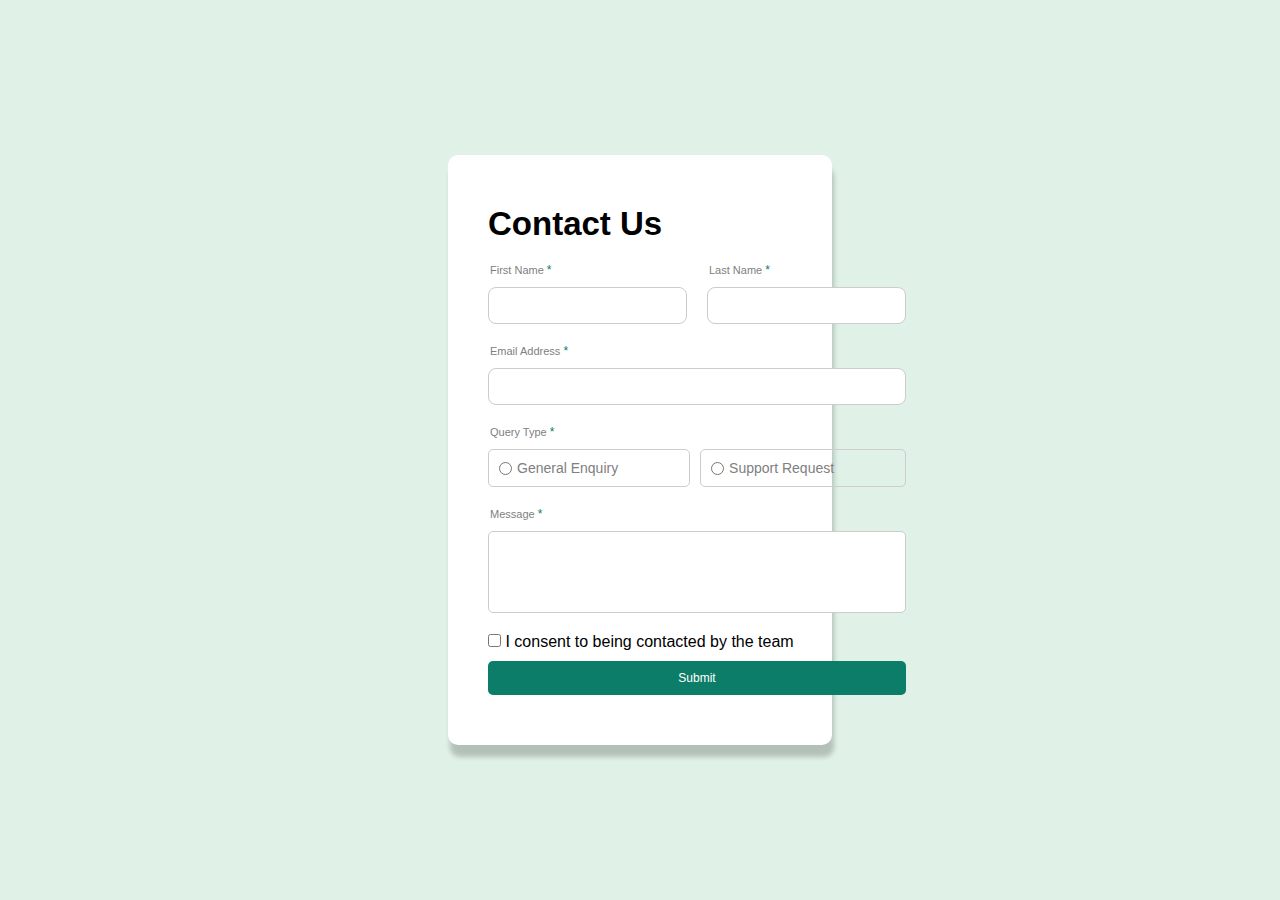
==== index.html @ 73fab596 "Arrumando" ====
<!DOCTYPE html>
<html lang="en">
  <head>
    <meta charset="UTF-8" />
    <meta name="viewport" content="width=device-width, initial-scale=1.0" />
    <link
      rel="icon"
      type="image/png"
      sizes="32x32"
      href="./assets/images/favicon-32x32.png"
    />
    <link rel="stylesheet" href="style.css" />
    <link
      rel="stylesheet"
      href="https://cdnjs.cloudflare.com/ajax/libs/font-awesome/6.5.2/css/all.min.css"
      integrity="sha512-SnH5WK+bZxgPHs44uWIX+LLJAJ9/2PkPKZ5QiAj6Ta86w+fsb2TkcmfRyVX3pBnMFcV7oQPJkl9QevSCWr3W6A=="
      crossorigin="anonymous"
      referrerpolicy="no-referrer"
    />
    <title>Frontend Mentor | Contact form</title>
  </head>
  <body>
    <div id="sucess" class="hide">
      <p class="message-main hide">
        <i class="fa-regular fa-circle-check"></i> Message Sent!
      </p>
      <p class="hide" id="message-second">Thanks for completing the form. We'll be in touch soon!</p>
    </div>
    <form action="#" autocomplete="off" class="form">
      <fieldset>
        <legend id="fieldset_title">Contact Us</legend>
        <div class="name-container">
          <div class="name-item">
            <label for="first_name"
              >First Name <span class="required">*</span></label
            >
            <input type="text" name="first_name" id="first_name" required />
            <p class="error hide">This field is required</p>
          </div>
          <div class="name-item">
            <label for="last_name"
              >Last Name <span class="required">*</span></label
            >
            <input type="text" name="last_name" id="last_name" required />
            <p class="error hide">This field is required</p>
          </div>
        </div>
        <div class="email-container">
          <label for="email"
            >Email Address <span class="required">*</span></label
          >
          <input type="email" name="email" id="email" required />
          <p class="error hide">Please enter a valid email adress</p>
        </div>
        <div class="radio-container">
          <label>Query Type <span class="required">*</span></label>
          <div class="radios">
            <label class="radio">
              <input type="radio" name="radio" id="general_enquiry" required />
              General Enquiry
            </label>
            <label class="radio">
              <input type="radio" name="radio" id="support_request" required />
              Support Request
            </label>
          </div>
          <p class="error hide" id="error-type">Please select a query type</p>
        </div>
        <div class="message">
          <label for="message">Message <span class="required">*</span></label>
          <textarea name="message" id="message" rows="4" required></textarea>
          <p class="error hide">This field is required</p>
        </div>
        <div class="checkbox">
          <label>
            <input type="checkbox" id="checkbox" required /> I consent to being
            contacted by the team
          </label>
          <p class="error hide" id="termsError">
            To submit this form, please consent to being contacted
          </p>
        </div>
        <button class="btn-default" type="submit" id="buttonSubmit">
          Submit
        </button>
      </fieldset>
    </form>

    <!-- <div class="attribution">
      Challenge by
      <a href="https://www.frontendmentor.io?ref=challenge">Frontend Mentor</a>.
      Coded by <a href="#">Your Name Here</a>.
    </div> -->
    <!--
    -->
    <script src="script.js"></script>
  </body>
</html>
---- style.css ----
:root {
  --color-background: #e0f1e7;
  --color-green: hsl(169, 82%, 27%);
  --color-green-dark: hsl(187, 24%, 22%);
  --color-paragraph: #000;
  --margin-bottom-default: 20px;
}
@font-face {
  font-family: "";
  src: url(assets/fonts/);
}

* {
  padding: 0;
  margin: 0;
  box-sizing: border-box;
}

body {
  display: flex;
  flex-direction: column;
  align-items: center;
  justify-content: center;
  min-height: 100vh;
  background-color: var(--color-background);
  font-family: "Karla", sans-serif;
  color: var(--color-paragraph);
}
form {
  width: 100%;
  max-width: 30%;
  padding: 50px 40px;
  background-color: #fff;
  border-radius: 10px;
  box-shadow: 2px 12px 5px 0px rgba(0, 0, 0, 0.2);
}

fieldset {
  border: none;
}

#fieldset_title {
  font-weight: 700;
  font-size: 33px;
  margin-bottom: var(--margin-bottom-default);
}

.name-container {
  display: flex;
  align-content: center;
  gap: 20px;
  margin-bottom: var(--margin-bottom-default);
}

.name-item {
  display: flex;
  flex-direction: column;
  flex: 1 0 0;
}

.name-item input {
  transition: all 0.3s ease;
}

.name-item input,
.email-container input {
  border: 1px solid #ccc;
  outline: 0;
  border-radius: 8px;
  padding: 10px;
}

.name-item label,
.email-container label,
.radio-container label,
.message label {
  color: gray;
  font-size: 11px;
  margin-bottom: 10px;
  margin-left: 2px;
}

.required {
  color: var(--color-green);
  text-align: center;
  font-size: 12px;
}

.email-container {
  display: flex;
  flex-direction: column;
  margin-bottom: var(--margin-bottom-default);
}

.radio-container {
  display: flex;
  flex-direction: column;
  margin-bottom: var(--margin-bottom-default);
}

.radio {
  border: 1px solid #ccc;
  padding: 10px;
  border-radius: 5px;
  font-size: 18px;
  display: flex;
  flex-grow: 1;
  align-items: center;
  text-align: center;
  gap: 5px;
  cursor: pointer;
  transition: all 0.3s ease;
}

.radio:has(input[type="radio"]:checked) {
  background-color: #e0f1e7;
  border-color: var(--color-green);
}

.radios {
  display: flex;
  gap: 10px;
}

.radios label {
  font-size: 14px;
  margin: 0;
}

.message {
  display: flex;
  flex-direction: column;
  margin-bottom: var(--margin-bottom-default);
}

.message textarea {
  resize: none;
  border: 1px solid #ccc;
  border-radius: 5px;
  padding: 10px;
}

.checkbox {
  margin-bottom: 10px;
}

.btn-default {
  display: flex;
  width: 100%;
  padding: 10px;
  border-radius: 5px;
  border: 0;
  outline: 0;
  background-color: var(--color-green);
  color: #fff;
  font-size: 12px;
  justify-content: center;
  cursor: pointer;
  transition: background-color 0.3s ease;
}

.btn-default:hover {
  background-color: hsl(187, 24%, 22%);
}

.message textarea:focus {
  outline: none;
}

.name-item input:hover {
  border: 1px solid var(--color-green);
}

.name-item input:focus {
  border: 1px solid #ccc;
  outline: 0;
}

.error {
  color: red;
  font-size: 12px;
  margin-top: 10px;
}
.hide {
  display: none;
}
.active {
  display: block;
}

#sucess {
  background-color: var(--color-green-dark);
  color: #fff;
  padding: 20px;
  border-radius: 14px;
  transition: all 0.3s ease;
}

#sucess .message-main {
  font-weight: 700;
  margin-bottom: 15px;
}

#sucess .message-main i {
  font-weight: lighter;
  margin-right: 3px;
}

#sucess p:nth-child(2) {
  font-size: 14px;
  font-weight: lighter;
}

@media screen and (max-width: 430px) {
  .form {
    width: 100%;
    max-width: 90%;
  }
  .name-container {
    flex-direction: column;
  }
}
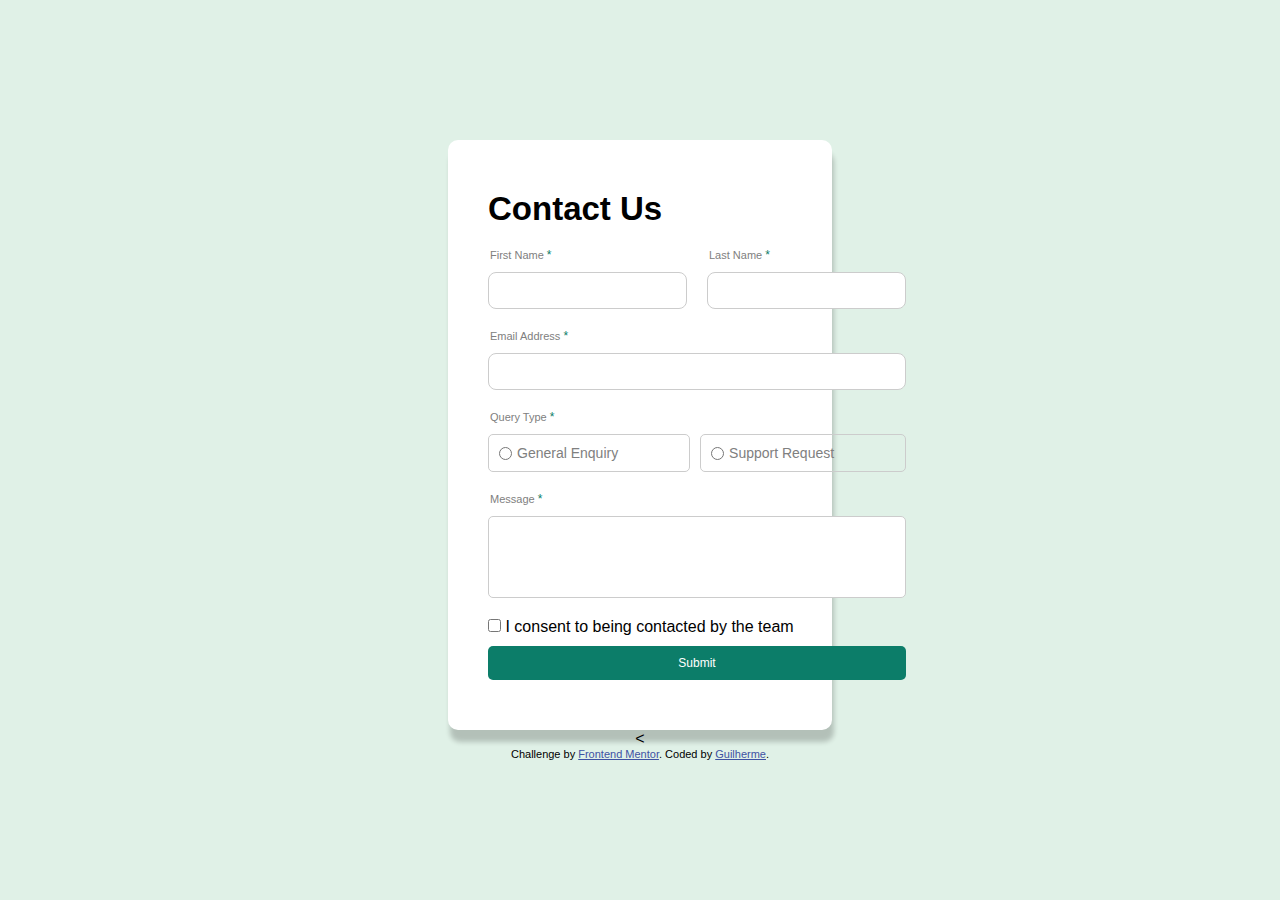
==== commit 0d9383e1: "Update index.html" ====
--- a/index.html
+++ b/index.html
@@ -18,6 +18,15 @@
       referrerpolicy="no-referrer"
     />
     <title>Frontend Mentor | Contact form</title>
+    <style>
+      .attribution {
+        font-size: 11px;
+        text-align: center;
+      }
+      .attribution a {
+        color: hsl(228, 45%, 44%);
+      }
+    </style>
   </head>
   <body>
     <div id="sucess" class="hide">
@@ -86,13 +95,11 @@
       </fieldset>
     </form>
 
-    <!-- <div class="attribution">
+    <<div class="attribution">
       Challenge by
       <a href="https://www.frontendmentor.io?ref=challenge">Frontend Mentor</a>.
-      Coded by <a href="#">Your Name Here</a>.
-    </div> -->
-    <!--
-    -->
+      Coded by <a href="https://github.com/GuilhermeYm">Guilherme</a>.
+    </div>
     <script src="script.js"></script>
   </body>
 </html>
